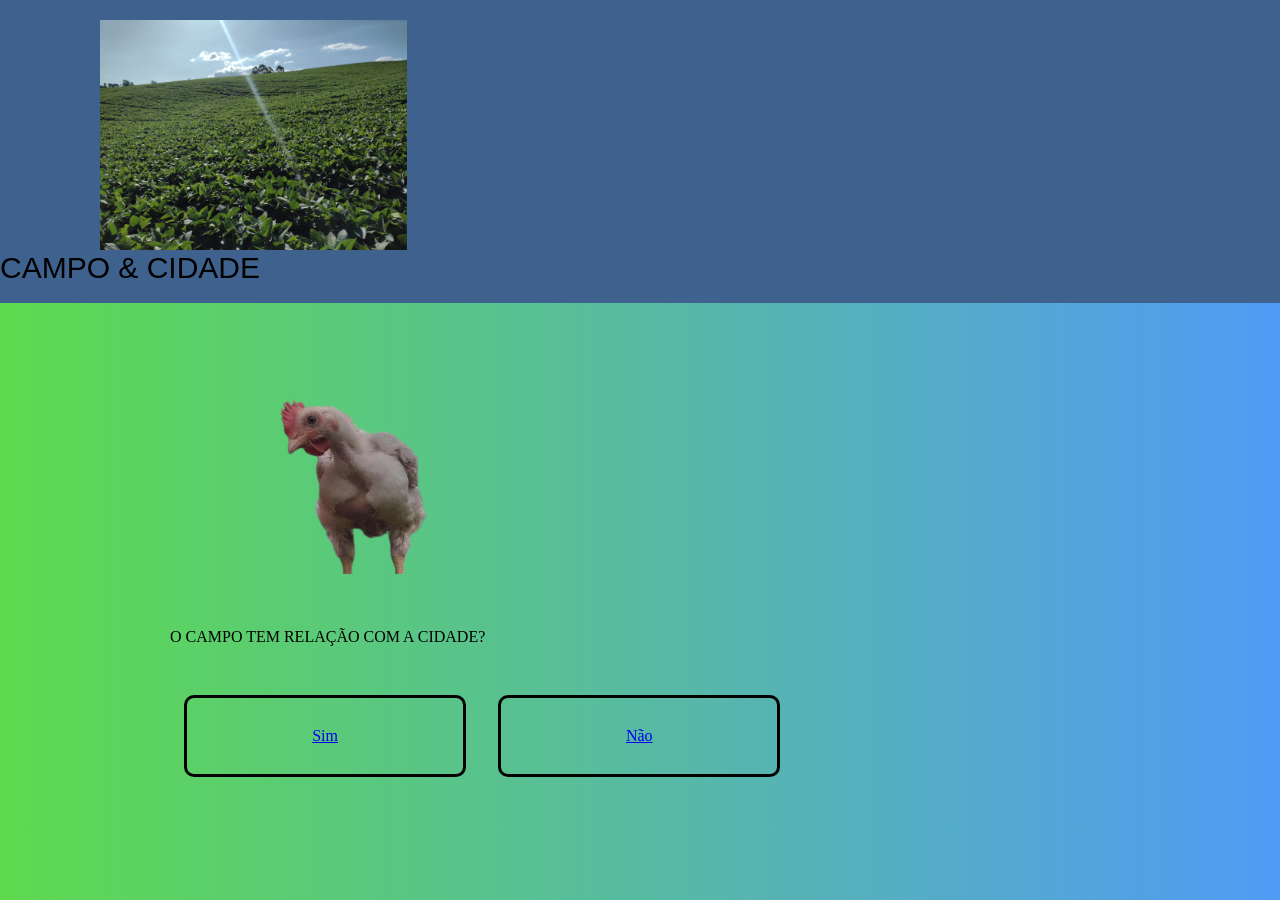
==== index.html @ bfb75e5d "r" ====
<!DOCTYPE html>
<html>
	<head>
		<meta charset="UTF-8">
        <meta name="viewport" content="width=device-width, initial-scale=1.0" />
		<title>Campo & Cidade</title>

		<link rel="stylesheet" href="resert.css">
		<link rel="stylesheet" href="style2.css">
	</head>
	<body>
		<header>
			<img class="cabecalho-imagem" src="IMG-20230105-WA0004.jpg" alt="foto de soja">
       
       <h1 class="titulo-principal">CAMPO & CIDADE</h1>
			

					

				
			</div>
		</header>
		<div class="caixa">
			<h2><img src="IMG_20211026_174432666_HDR-removebg-preview_3-removebg-preview.png"></h2>


			<h3>O CAMPO TEM RELAÇÃO COM A CIDADE?</h3>

			
			<div class="caixa">
				
		<main>
			<ul class="produtos">
				
				<li>
					<h4><a href="sim.html"> Sim</a></h4>
					
				</li>
				<li>
					<h4><a href="nao.html"> Não</a></h4>
					
				</li>
			</ul>
		</main>

		
	</body>   
</html>
---- resert.css ----
/* http://meyerweb.com/eric/tools/css/reset/ 
   v2.0 | 20110126
   License: none (public domain)
*/

html, body, div, span, applet, object, iframe,
h1, h2, h3, h4, h5, h6, p, blockquote, pre,
a, abbr, acronym, address, big, cite, code,
del, dfn, em, img, ins, kbd, q, s, samp,
small, strike, strong, sub, sup, tt, var,
b, u, i, center,
dl, dt, dd, ol, ul, li,
fieldset, form, label, legend,
table, caption, tbody, tfoot, thead, tr, th, td,
article, aside, canvas, details, embed, 
figure, figcaption, footer, header, hgroup, 
menu, nav, output, ruby, section, summary,
time, mark, audio, video {
	margin: 0;
	padding: 0;
	border: 0;
	font-size: 100%;
	font: inherit;
	vertical-align: baseline;
}
/* HTML5 display-role reset for older browsers */
article, aside, details, figcaption, figure, 
footer, header, hgroup, menu, nav, section {
	display: block;
}
body {
	line-height: 1;
}
ol, ul {
	list-style: none;
}
blockquote, q {
	quotes: none;
}
blockquote:before, blockquote:after,
q:before, q:after {
	content: '';
	content: none;
}
table {
	border-collapse: collapse;
	border-spacing: 0;
}
---- style2.css ----
header {
    background:  #3e628d;
	padding: 20px 0;
}
body{
    background: linear-gradient(to right, #5eda4e, #509bf5);}
.caixa {
	position: relative;
	width: 940px;
	margin: 0 auto;
}

nav {
	position: absolute;
	top: 110px;
	right: 0;
}

nav li {
	display: inline;
	margin: 0 0 0 15px;
}

nav a {
	text-transform: uppercase;
	color: #000000;
	font-weight: bold;
	font-size: 22px;
	text-decoration: none;
}

nav a:hover {
	color: #C78C19;
	text-decoration: underline;
}

.produtos {
	width: 940px;
	margin: 0 auto;
	padding: 50px 0;
}

.produtos li {
	display: inline-block;
	text-align: center;
	width: 30%;
	vertical-align: top;
	margin: 0 1.5%;
	padding: 30px 20px;
	box-sizing: border-box;
	border: 3px solid #000000;
	border-radius: 10px;
}

.produtos li:hover {
	border-color: #C78C19;
}

.produtos li:active {
	border-color: #088C19;	
}

.produtos li:hover h4 {
	font-size: 34px;
}

.produtos h3 {
	font-size: 30px;
	font-weight: bold;
}





main {
	width: 940px;
	margin: 0 auto;
}

form {
	margin: 40px 0;
}

form label, form legend {
	display:block;
	font-size: 20px;
	margin: 0 0 10px;
}

.input-padrao {
	display: block;
	margin: 0 0 20px;
	padding: 10px 25px;
	width: 50%;
}

.checkbox {
	margin: 20px 0;
}

.enviar {
	width:40%;
	padding: 15px 0;
	background: orange;
	color: white;
	font-weight: bold;
	font-size: 18px;
	border: none;
	border-radius: 5px;
	transition: 1s all;
	cursor: pointer;
}

.enviar:hover {
	background: darkorange;
	transform: scale(1.2);
}

table {
	margin: 20px 0 40px;
}

thead {
	background: #555555;
	color: white;
	font-weight: bold;
}

td, th {
	border: 1px solid #000000;
	padding: 8px 15px;
}



h2{
    font-size: 30px;
	font-weight: bold;
	
	padding: 50px
}

h1{
    
    font-size: 30px;
    font-family: 'Franklin Gothic Medium', 'Arial Narrow', Arial, sans-serif;
}

.cabecalho-imagem{
	width: 24%;
	margin-left:100px;
}
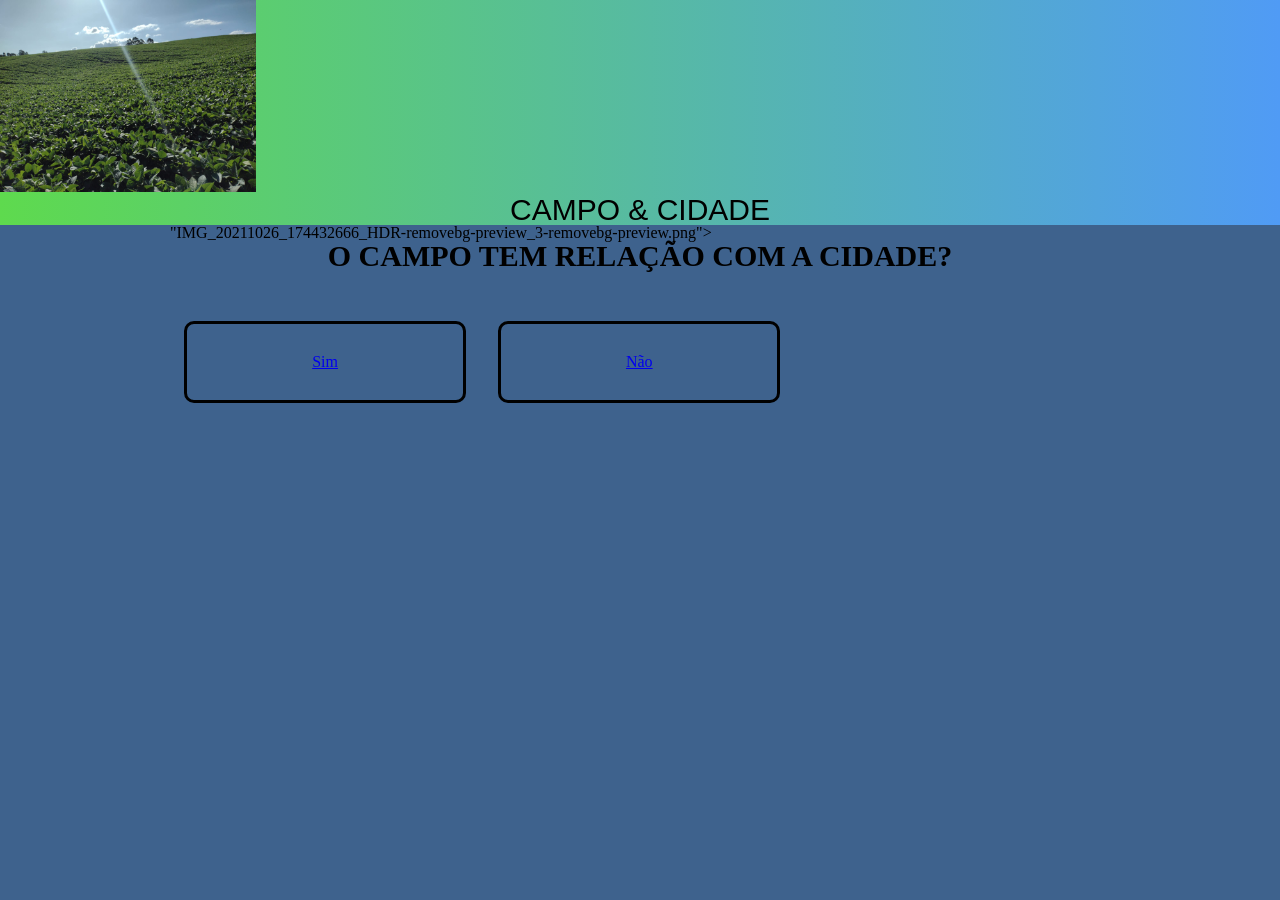
==== commit 5f390349: "dd" ====
--- a/index.html
+++ b/index.html
@@ -21,7 +21,7 @@
 			</div>
 		</header>
 		<div class="caixa">
-			<h2><img src="IMG_20211026_174432666_HDR-removebg-preview_3-removebg-preview.png"></h2>
+			<img class="frango">"IMG_20211026_174432666_HDR-removebg-preview_3-removebg-preview.png">
 
 
 			<h3>O CAMPO TEM RELAÇÃO COM A CIDADE?</h3>
--- a/style2.css
+++ b/style2.css
@@ -1,9 +1,10 @@
 header {
-    background:  #3e628d;
-	padding: 20px 0;
+	background: linear-gradient(to right, #5eda4e, #509bf5);
+    
+	
 }
 body{
-    background: linear-gradient(to right, #5eda4e, #509bf5);}
+    background:  #3e628d;}
 .caixa {
 	position: relative;
 	width: 940px;
@@ -95,28 +96,6 @@
 	width: 50%;
 }
 
-.checkbox {
-	margin: 20px 0;
-}
-
-.enviar {
-	width:40%;
-	padding: 15px 0;
-	background: orange;
-	color: white;
-	font-weight: bold;
-	font-size: 18px;
-	border: none;
-	border-radius: 5px;
-	transition: 1s all;
-	cursor: pointer;
-}
-
-.enviar:hover {
-	background: darkorange;
-	transform: scale(1.2);
-}
-
 table {
 	margin: 20px 0 40px;
 }
@@ -134,20 +113,26 @@
 
 
 
-h2{
+h3{
     font-size: 30px;
 	font-weight: bold;
-	
-	padding: 50px
+	text-align: center;
 }
 
-h1{
+ .titulo-principal{
     
     font-size: 30px;
-    font-family: 'Franklin Gothic Medium', 'Arial Narrow', Arial, sans-serif;
+    text-align: center;
+	font-family: Impact, Haettenschweiler, 'Arial Narrow Bold', sans-serif;
 }
 
 .cabecalho-imagem{
-	width: 24%;
-	margin-left:100px;
-}+	width: 20%;
+	
+	
+}
+
+.frango {
+	
+}
+
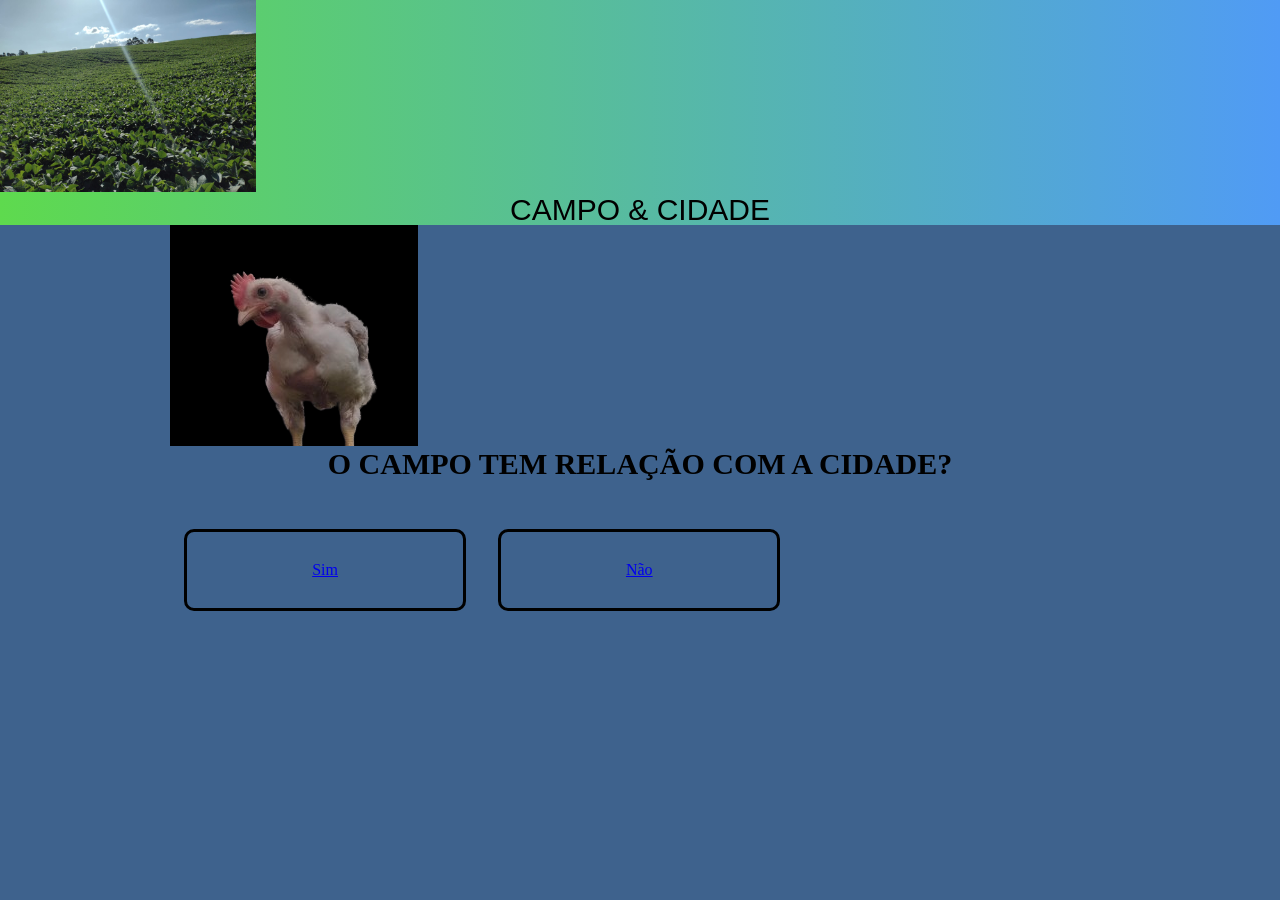
==== commit db1210d0: ";;" ====
--- a/index.html
+++ b/index.html
@@ -10,7 +10,7 @@
 	</head>
 	<body>
 		<header>
-			<img class="cabecalho-imagem" src="IMG-20230105-WA0004.jpg" alt="foto de soja">
+			<img class="cabecalho-imagem" src="soja.jpg" alt="foto de soja">
        
        <h1 class="titulo-principal">CAMPO & CIDADE</h1>
 			
@@ -21,7 +21,7 @@
 			</div>
 		</header>
 		<div class="caixa">
-			<img class="frango">"IMG_20211026_174432666_HDR-removebg-preview_3-removebg-preview.png">
+			<img class="frango" src="fran.png">
 
 
 			<h3>O CAMPO TEM RELAÇÃO COM A CIDADE?</h3>
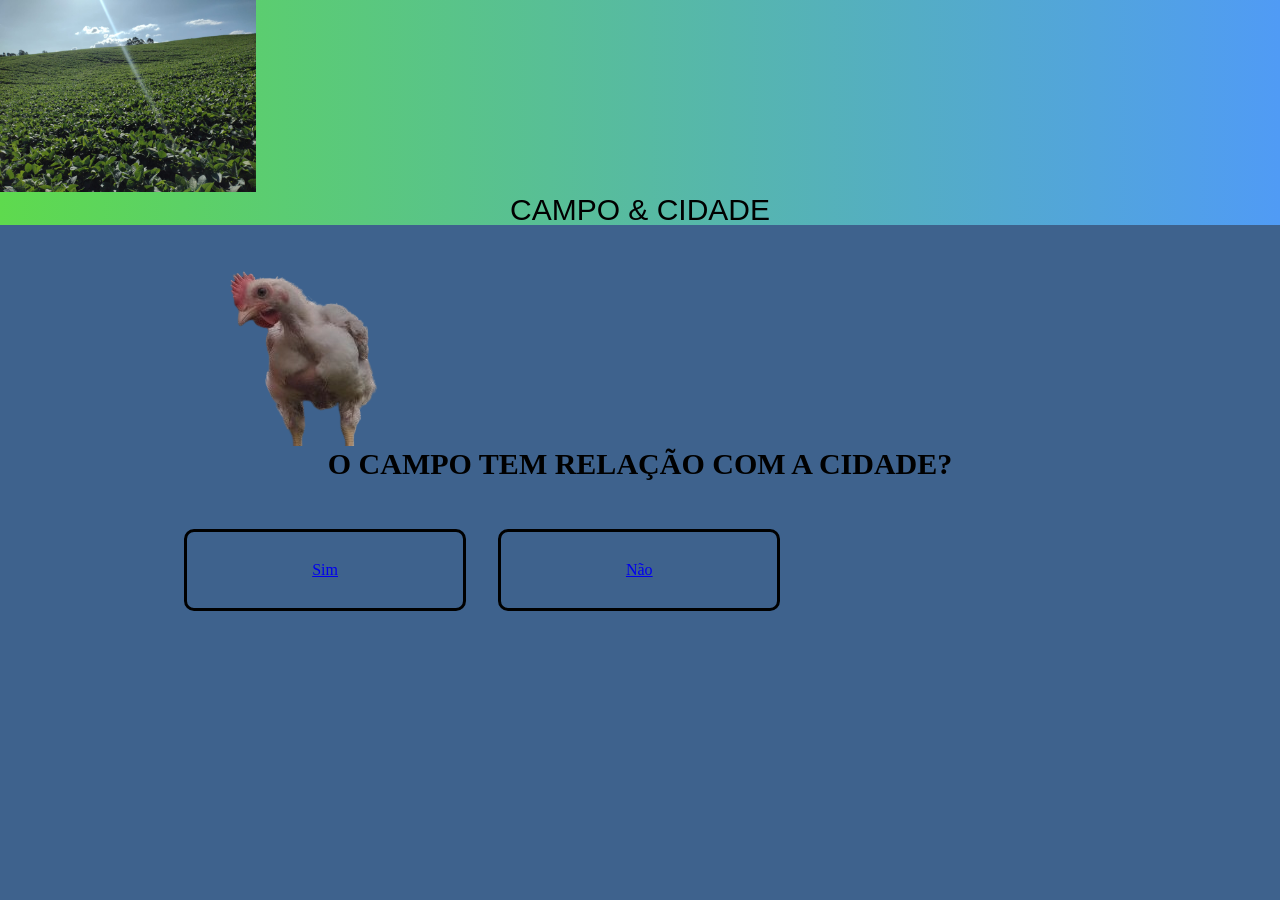
==== commit c8861a71: "ggg" ====
--- a/index.html
+++ b/index.html
@@ -21,7 +21,7 @@
 			</div>
 		</header>
 		<div class="caixa">
-			<img class="frango" src="fran.png">
+			<img class="frango" src="frang.png">
 
 
 			<h3>O CAMPO TEM RELAÇÃO COM A CIDADE?</h3>
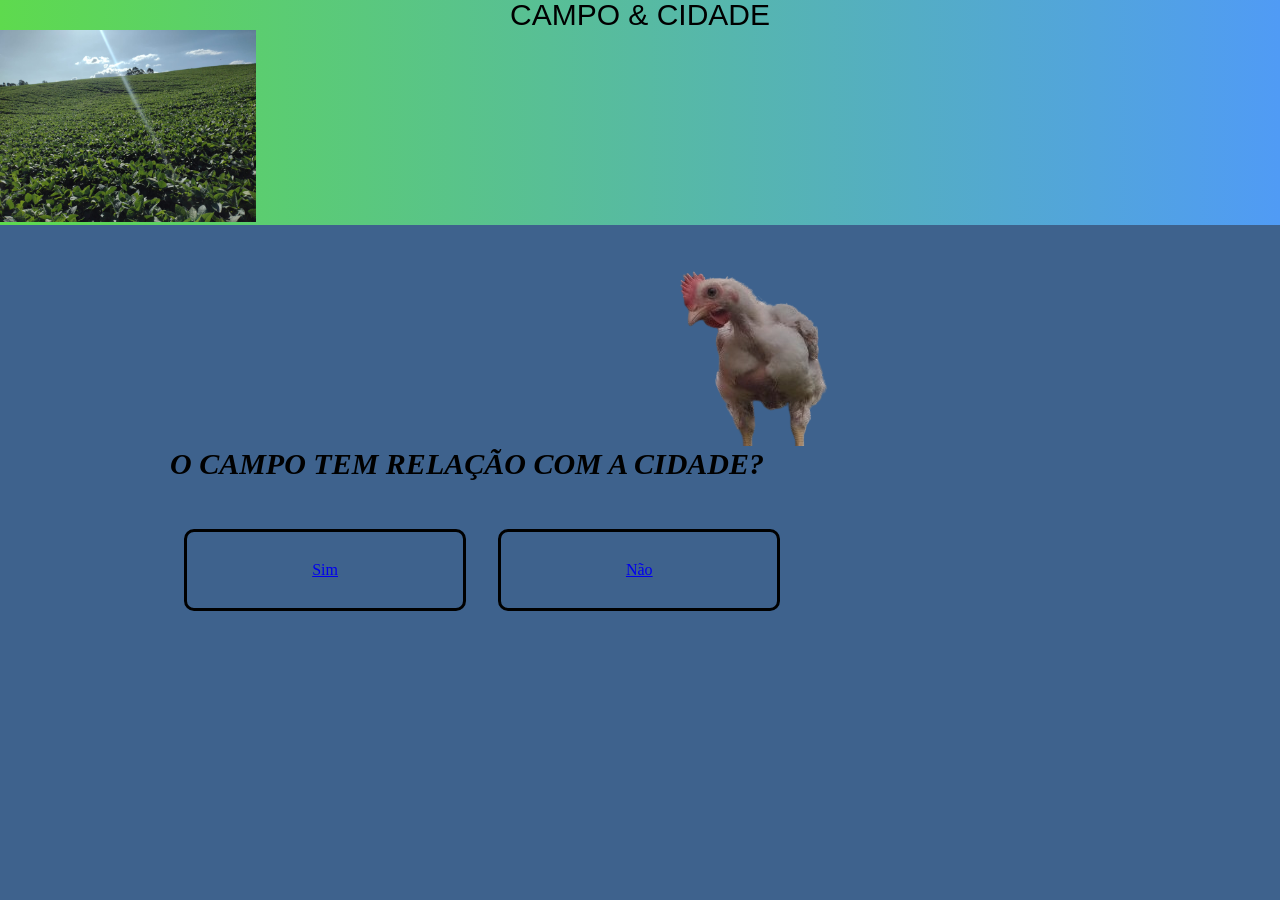
==== commit 050e391a: "sss" ====
--- a/index.html
+++ b/index.html
@@ -10,9 +10,10 @@
 	</head>
 	<body>
 		<header>
-			<img class="cabecalho-imagem" src="soja.jpg" alt="foto de soja">
+			
        
        <h1 class="titulo-principal">CAMPO & CIDADE</h1>
+	   <img class="cabecalho-imagem" src="soja.jpg" alt="foto de soja">
 			
 
 					
--- a/style2.css
+++ b/style2.css
@@ -116,7 +116,8 @@
 h3{
     font-size: 30px;
 	font-weight: bold;
-	text-align: center;
+	font-style: oblique;
+	text-align: left;
 }
 
  .titulo-principal{
@@ -133,6 +134,6 @@
 }
 
 .frango {
-	
+	margin-left: 450px;
 }
 
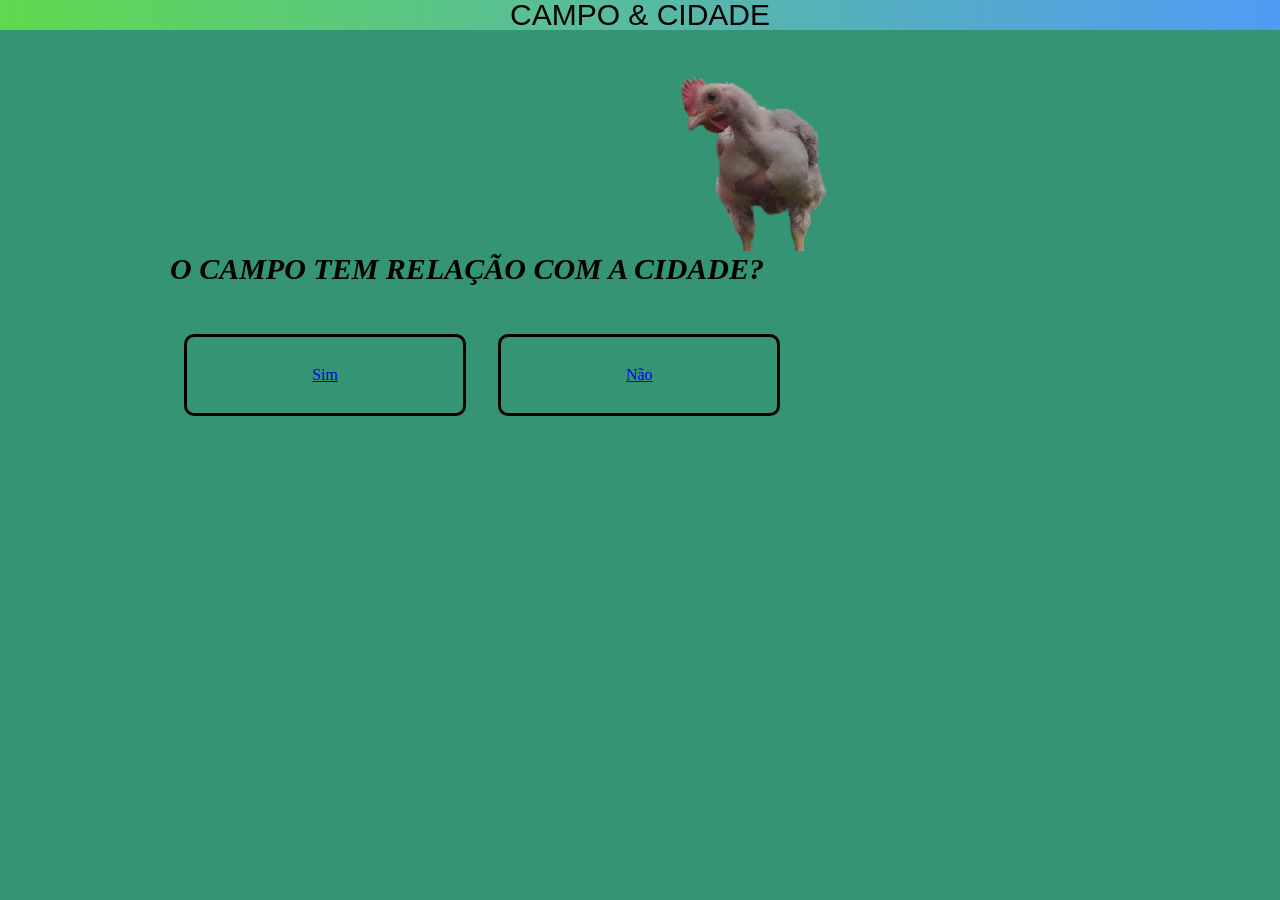
==== commit 038308e3: "vvv" ====
--- a/index.html
+++ b/index.html
@@ -13,8 +13,7 @@
 			
        
        <h1 class="titulo-principal">CAMPO & CIDADE</h1>
-	   <img class="cabecalho-imagem" src="soja.jpg" alt="foto de soja">
-			
+	  
 
 					
 
--- a/style2.css
+++ b/style2.css
@@ -4,7 +4,7 @@
 	
 }
 body{
-    background:  #3e628d;}
+    background:  #349474;}
 .caixa {
 	position: relative;
 	width: 940px;
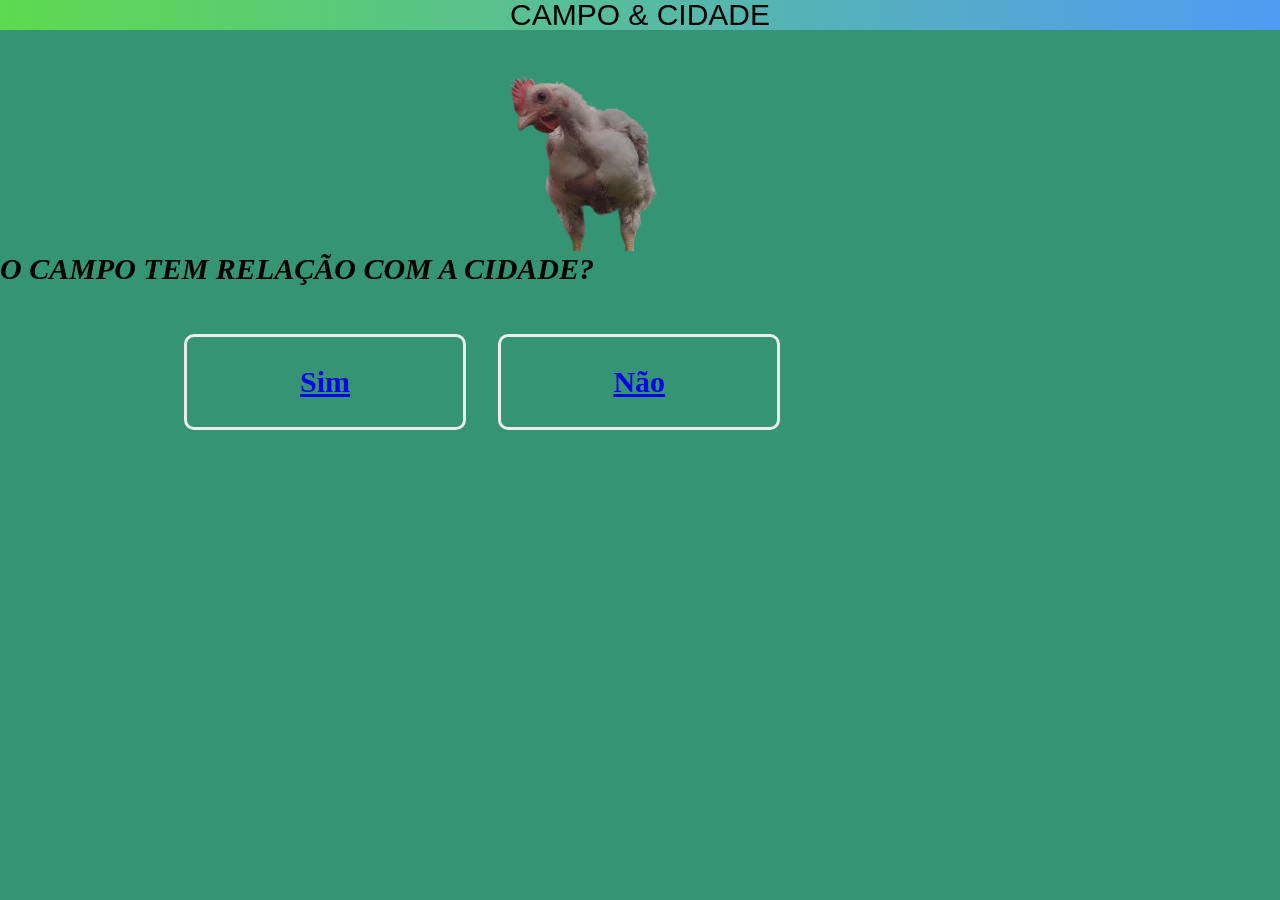
==== commit ddcf4119: "vv" ====
--- a/index.html
+++ b/index.html
@@ -18,7 +18,7 @@
 					
 
 				
-			</div>
+			
 		</header>
 		<div class="caixa">
 			<img class="frango" src="frang.png">
--- a/style2.css
+++ b/style2.css
@@ -7,8 +7,8 @@
     background:  #349474;}
 .caixa {
 	position: relative;
-	width: 940px;
-	margin: 0 auto;
+	/*width: 940px;
+	margin: 0 auto;*/
 }
 
 nav {
@@ -49,23 +49,23 @@
 	margin: 0 1.5%;
 	padding: 30px 20px;
 	box-sizing: border-box;
-	border: 3px solid #000000;
+	border: 3px solid #ececec;
 	border-radius: 10px;
 }
 
 .produtos li:hover {
-	border-color: #C78C19;
+	border-color: #2ce32f;
 }
 
 .produtos li:active {
-	border-color: #088C19;	
+	border-color: #50cfc4;	
 }
 
 .produtos li:hover h4 {
 	font-size: 34px;
 }
 
-.produtos h3 {
+.produtos h4 {
 	font-size: 30px;
 	font-weight: bold;
 }
@@ -75,11 +75,11 @@
 
 
 main {
-	width: 940px;
+	/*width: 940px;*/
 	margin: 0 auto;
 }
 
-form {
+/*form {
 	margin: 40px 0;
 }
 
@@ -87,14 +87,14 @@
 	display:block;
 	font-size: 20px;
 	margin: 0 0 10px;
-}
+}*/
 
-.input-padrao {
+/*.input-padrao {
 	display: block;
 	margin: 0 0 20px;
 	padding: 10px 25px;
 	width: 50%;
-}
+}*/
 
 table {
 	margin: 20px 0 40px;
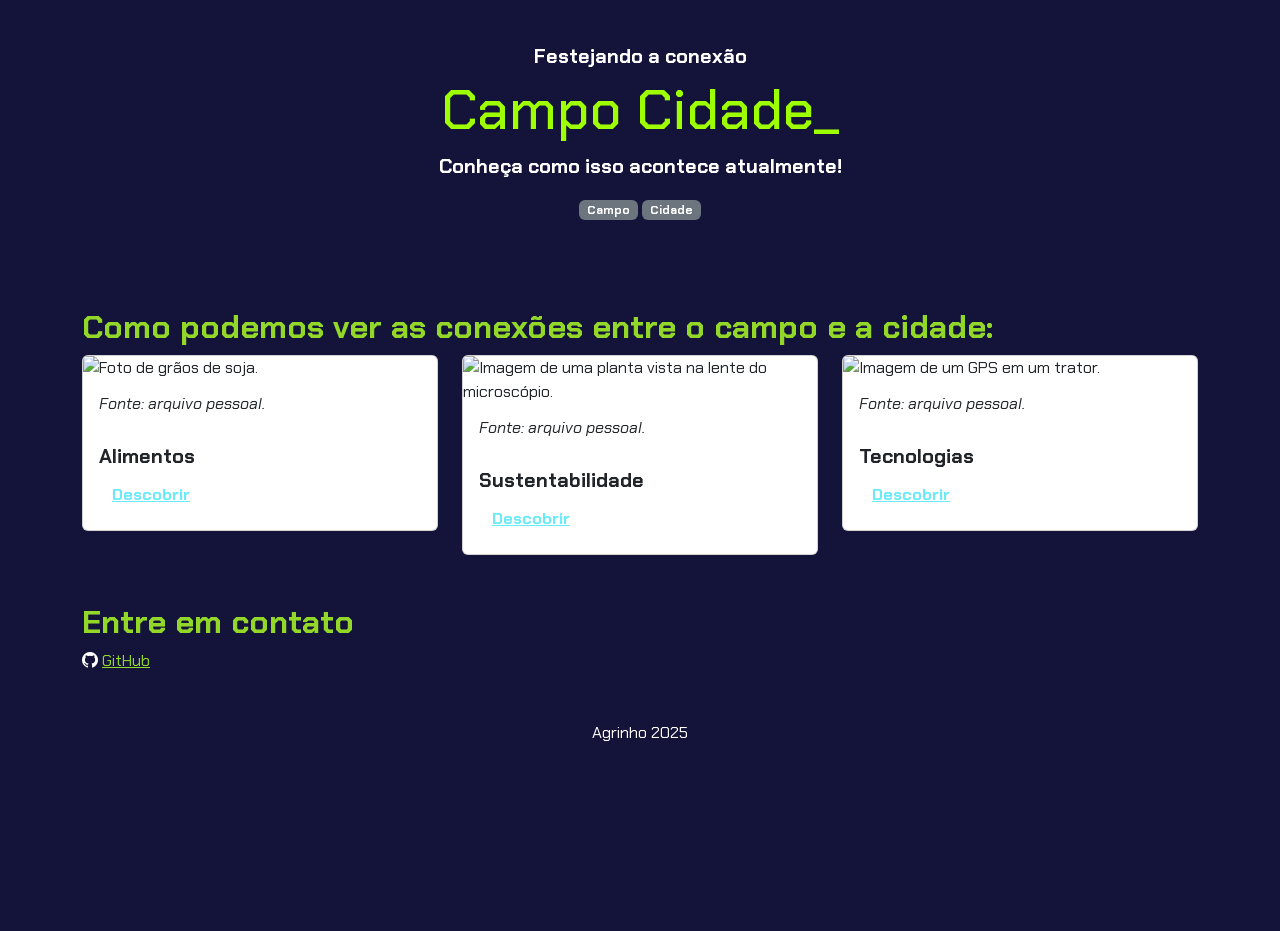
==== commit 98690d9f: "Add files via upload" ====
--- a/index.html
+++ b/index.html
@@ -1,48 +1,241 @@
 <!DOCTYPE html>
-<html>
-	<head>
-		<meta charset="UTF-8">
-        <meta name="viewport" content="width=device-width, initial-scale=1.0" />
-		<title>Campo & Cidade</title>
-
-		<link rel="stylesheet" href="resert.css">
-		<link rel="stylesheet" href="style2.css">
-	</head>
-	<body>
-		<header>
-			
-       
-       <h1 class="titulo-principal">CAMPO & CIDADE</h1>
-	  
-
-					
-
-				
-			
-		</header>
-		<div class="caixa">
-			<img class="frango" src="frang.png">
-
-
-			<h3>O CAMPO TEM RELAÇÃO COM A CIDADE?</h3>
-
-			
-			<div class="caixa">
-				
-		<main>
-			<ul class="produtos">
-				
-				<li>
-					<h4><a href="sim.html"> Sim</a></h4>
-					
-				</li>
-				<li>
-					<h4><a href="nao.html"> Não</a></h4>
-					
-				</li>
-			</ul>
-		</main>
-
-		
-	</body>   
-</html>
+<html lang="pt-br">
+
+<head>
+    <meta charset="UTF-8">
+    <meta name="viewport" content="width=device-width, initial-scale=1.0">
+    <link rel="stylesheet" href="reset.css">
+    <link href="https://cdn.jsdelivr.net/npm/bootstrap@5.3.2/dist/css/bootstrap.min.css" rel="stylesheet">
+    <link rel="stylesheet" href="https://cdn.jsdelivr.net/npm/bootstrap-icons@1.11.3/font/bootstrap-icons.min.css">
+    <link rel="stylesheet" href="style.css">
+    <title>Festejando a conexão</title>
+</head>
+
+<body>
+<div class="confetti" style="left: 1%;"></div>
+    <div class="confetti" style="left: 2%;"></div>
+    <div class="confetti" style="left: 3%;"></div>
+    <div class="confetti" style="left: 4%;"></div>
+    <div class="confetti" style="left: 5%;"></div>
+    <div class="confetti" style="left: 6%;"></div>
+    <div class="confetti" style="left: 7%;"></div>
+    <div class="confetti" style="left: 8%;"></div>
+    <div class="confetti" style="left: 9%;"></div>
+    <div class="confetti" style="left: 10%;"></div>
+    <div class="confetti" style="left: 11%;"></div>
+    <div class="confetti" style="left: 12%;"></div>
+    <div class="confetti" style="left: 13%;"></div>
+    <div class="confetti" style="left: 14%;"></div>
+    <div class="confetti" style="left: 15%;"></div>
+    <div class="confetti" style="left: 16%;"></div>
+    <div class="confetti" style="left: 17%;"></div>
+    <div class="confetti" style="left: 18%;"></div>
+    <div class="confetti" style="left: 19%;"></div>
+    <div class="confetti" style="left: 20%;"></div>
+    <div class="confetti" style="left: 21%;"></div>
+    <div class="confetti" style="left: 22%;"></div>
+    <div class="confetti" style="left: 23%;"></div>
+    <div class="confetti" style="left: 24%;"></div>
+    <div class="confetti" style="left: 25%;"></div>
+    <div class="confetti" style="left: 26%;"></div>
+    <div class="confetti" style="left: 27%;"></div>
+    <div class="confetti" style="left: 28%;"></div>
+    <div class="confetti" style="left: 29%;"></div>
+    <div class="confetti" style="left: 30%;"></div>
+    <div class="confetti" style="left: 31%;"></div>
+    <div class="confetti" style="left: 32%;"></div>
+    <div class="confetti" style="left: 33%;"></div>
+    <div class="confetti" style="left: 34%;"></div>
+    <div class="confetti" style="left: 35%;"></div>
+    <div class="confetti" style="left: 36%;"></div>
+    <div class="confetti" style="left: 37%;"></div>
+    <div class="confetti" style="left: 38%;"></div>
+    <div class="confetti" style="left: 39%;"></div>
+    <div class="confetti" style="left: 40%;"></div>
+    <div class="confetti" style="left: 41%;"></div>
+    <div class="confetti" style="left: 42%;"></div>
+    <div class="confetti" style="left: 43%;"></div>
+    <div class="confetti" style="left: 44%;"></div>
+    <div class="confetti" style="left: 45%;"></div>
+    <div class="confetti" style="left: 46%;"></div>
+    <div class="confetti" style="left: 47%;"></div>
+    <div class="confetti" style="left: 48%;"></div>
+    <div class="confetti" style="left: 49%;"></div>
+    <div class="confetti" style="left: 50%;"></div>
+    <div class="confetti" style="left: 51%;"></div>
+    <div class="confetti" style="left: 52%;"></div>
+    <div class="confetti" style="left: 53%;"></div>
+    <div class="confetti" style="left: 54%;"></div>
+    <div class="confetti" style="left: 55%;"></div>
+    <div class="confetti" style="left: 56%;"></div>
+    <div class="confetti" style="left: 57%;"></div>
+    <div class="confetti" style="left: 58%;"></div>
+    <div class="confetti" style="left: 59%;"></div>
+    <div class="confetti" style="left: 60%;"></div>
+    <div class="confetti" style="left: 61%;"></div>
+    <div class="confetti" style="left: 62%;"></div>
+    <div class="confetti" style="left: 63%;"></div>
+    <div class="confetti" style="left: 64%;"></div>
+    <div class="confetti" style="left: 65%;"></div>
+    <div class="confetti" style="left: 66%;"></div>
+    <div class="confetti" style="left: 67%;"></div>
+    <div class="confetti" style="left: 68%;"></div>
+    <div class="confetti" style="left: 69%;"></div>
+    <div class="confetti" style="left: 70%;"></div>
+    <div class="confetti" style="left: 71%;"></div>
+    <div class="confetti" style="left: 72%;"></div>
+    <div class="confetti" style="left: 73%;"></div>
+    <div class="confetti" style="left: 74%;"></div>
+    <div class="confetti" style="left: 75%;"></div>
+    <div class="confetti" style="left: 76%;"></div>
+    <div class="confetti" style="left: 77%;"></div>
+    <div class="confetti" style="left: 78%;"></div>
+    <div class="confetti" style="left: 79%;"></div>
+    <div class="confetti" style="left: 80%;"></div>
+    <div class="confetti" style="left: 81%;"></div>
+    <div class="confetti" style="left: 82%;"></div>
+    <div class="confetti" style="left: 83%;"></div>
+    <div class="confetti" style="left: 84%;"></div>
+    <div class="confetti" style="left: 85%;"></div>
+    <div class="confetti" style="left: 86%;"></div>
+    <div class="confetti" style="left: 87%;"></div>
+    <div class="confetti" style="left: 88%;"></div>
+    <div class="confetti" style="left: 89%;"></div>
+    <div class="confetti" style="left: 90%;"></div>
+    <div class="confetti" style="left: 91%;"></div>
+    <div class="confetti" style="left: 92%;"></div>
+    <div class="confetti" style="left: 93%;"></div>
+    <div class="confetti" style="left: 94%;"></div>
+    <div class="confetti" style="left: 95%;"></div>
+    <div class="confetti" style="left: 96%;"></div>
+    <div class="confetti" style="left: 97%;"></div>
+    <div class="confetti" style="left: 98%;"></div>
+    <div class="confetti" style="left: 99%;"></div>
+    <div class="confetti" style="left: 100%;"></div>
+
+    <header class="container text-center">
+        <h1 class="lead">Festejando a conexão</h1>
+        <h1>Campo Cidade_</h1>
+        <p class="lead">Conheça como isso acontece atualmente!</p>
+        <div>
+            <p class="badge bg-secondary">Campo</p>
+            <p class="badge bg-secondary">Cidade</p>
+        </div>
+    </header>
+
+    <main class="container mt-5">
+        <h2>Como podemos ver as conexões entre o campo e a cidade:</h2>
+        <div class="row">
+            <!-- Tópico 1 -->
+            <div class="col align-self-start">
+                <div class="card">
+                    <img src="img/alim/soja.jpg" class="card-img-top" alt="Foto de grãos de soja.">
+                    <p class="image-reference">Fonte: arquivo pessoal.</p>
+                    <div class="card-body">
+                        <h5 class="card-title">Alimentos</h5>
+                        <label for="modal1-toggle" class="btn btn-link">Descobrir</label>
+                    </div>
+                </div>
+            </div>
+            <!-- Tópico 2 -->
+            <div class="col-md-4">
+                <div class="card">
+                    <img src="img/sust/mic.jpg" class="card-img-top" alt="Imagem de uma planta vista na lente do microscópio.">
+                    <p class="image-reference">Fonte: arquivo pessoal.</p>
+                    <div class="card-body">
+                        <h5 class="card-title">Sustentabilidade</h5>
+                        <label for="modal2-toggle" class="btn btn-link">Descobrir</label>
+                    </div>
+                </div>
+            </div>
+            <!-- Tópico 3 -->
+            <div class="col-md-4">
+                <div class="card">
+                    <img src="img/tec/gps.jpg" class="card-img-top" alt="Imagem de um GPS em um trator.">
+                    <p class="image-reference">Fonte: arquivo pessoal.</p>
+                    <div class="card-body">
+                        <h5 class="card-title">Tecnologias</h5>
+                        <label for="modal3-toggle" class="btn btn-link">Descobrir</label>
+                    </div>
+                </div>
+            </div>
+        </div>
+
+        <!-- Aprofundamento 1 -->
+        <input type="checkbox" id="modal1-toggle" class="modal-toggle">
+        <div class="modal">
+            <div class="modal-dialog">
+                <div class="modal-content">
+                    <div class="modal-header">
+                        <h5 class="modal-title">Alimentos</h5>
+                        <label for="modal1-toggle" class="btn-close" aria-label="Close"></label>
+                    </div>
+                    <div class="modal-body">
+                        <p>A conexão entre agricultores e os consumidores, são boas para ambos.</p>
+                        <p>Os produtos chegam mais rápido às prateleiras dos supermercados e gerando menos perdas.</p>
+                        <p>Com menos perdas, os alimentos se tornam mais baratos e consequentemente com mais qualidade.</p>
+                        <img src="img/alim/frango.jpg" class="img-fluid w-100" alt="Imagem um frango.">
+                        <p class="image-reference">Fonte: arquivo pessoal.</p>
+                    </div>
+                    <div class="modal-footer">
+                        <a href="alimentos.html">Saiba mais</a>
+                    </div>
+                </div>
+            </div>
+        </div>
+
+        <!-- Aprofundamento 2 -->
+        <input type="checkbox" id="modal2-toggle" class="modal-toggle">
+        <div class="modal">
+            <div class="modal-dialog">
+                <div class="modal-content">
+                    <div class="modal-header">
+                        <h5 class="modal-title">Sustentabilidade</h5>
+                        <label for="modal2-toggle" class="btn-close" aria-label="Close"></label>
+                    </div>
+                    <div class="modal-body">
+                        <p>As conexões permitem pesquisas e inovações chegarem aos agricultores.</p>
+                        <p>Sejam novos manejos ou práticas agrícolas que reduzam os impactos no meio ambiente e entre outras situações.</p>
+                        <img src="img/sust/mil.jpg" class="img-fluid w-100" alt="Imagem de uma plantação de milho.">
+                        <p class="image-reference">Fonte: arquivo pessoal.</p>
+                    </div>
+                    <div class="modal-footer">
+                        <a href="sustentabilidade.html">Saiba mais</a>
+                    </div>
+                </div>
+            </div>
+        </div>
+
+        <!-- Aprofundamento 3 -->
+        <input type="checkbox" id="modal3-toggle" class="modal-toggle">
+        <div class="modal">
+            <div class="modal-dialog">
+                <div class="modal-content">
+                    <div class="modal-header">
+                        <h5 class="modal-title">Tecnologias</h5>
+                        <label for="modal3-toggle" class="btn-close" aria-label="Close"></label>
+                    </div>
+                    <div class="modal-body">
+                        <p>As interações entre o campo e a cidade aproximam as tecnologias dos agricultores, possibilitando a comunicação, inovações e pesquisas.</p>
+                        <img src="img/tec/cal1.jpg" alt="Imagem de uma calcareadeira." class="img-fluid w-100">
+                        <p class="image-reference">Fonte: arquivo pessoal.</p>
+                    </div>
+                    <div class="modal-footer">
+                        <a href="tecnologias.html">Saiba mais</a>
+                    </div>
+                </div>
+            </div>
+        </div>
+    </main>
+
+    <footer class="container py-5">
+        <h2>Entre em contato</h2>
+        <div>
+            <i class="bi bi-github"></i>
+            <a href="https://github.com/adriane08">GitHub</a>
+        </div>
+        <p class="my-5 text-center">Agrinho 2025</p>
+    </footer>
+</body>
+
+</html>
--- a/style.css
+++ b/style.css
@@ -0,0 +1,320 @@
+@import url('https://fonts.googleapis.com/css2?family=Chakra+Petch:ital,wght@0,300;0,400;0,500;0,600;0,700;1,300;1,400;1,500;1,600;1,700&display=swap');
+
+:root {
+    --cor-principal: #ffffff;
+    --cor-secundaria: #acff26d5;
+    --cor-terciaria: #9dff00;
+    --cor-destaque: #49e7f8d0;
+}
+.content {
+    text-align: center;
+    padding-top: 20vh; /* Empurra o conteúdo para baixo */
+    position: relative; /* Para garantir que o conteúdo fique sobre os confetes */
+    z-index: 1; /* Garante que o texto fique acima dos confetes */
+}
+
+.content h1 {
+    font-size: 3em;
+    margin-bottom: 10px;
+}
+
+.content p {
+    font-size: 1.2em;
+}
+
+/* Estilos para cada confete individual */
+.confetti {
+    position: absolute; /* Permite posicionar os confetes livremente */
+    width: 7px; /* Tamanho padrão um pouco menor */
+    height: 7px; /* Tamanho padrão um pouco menor */
+    background-color: #ffcc00; /* Cor padrão do confete (amarelo) */
+    border-radius: 50%; /* Faz o confete redondo */
+    opacity: 0; /* Começa invisível */
+    animation: fall 5s linear forwards; /* Aplica a animação de queda */
+    will-change: transform, opacity; /* Otimização de performance para animações */
+    filter: drop-shadow(0 0 1px rgba(0,0,0,0.05)); /* Uma sombra sutil */
+}
+
+/* MUITAS VARIAÇÕES PARA OS CONFETES */
+/* Isso ajuda a criar um efeito mais orgânico e menos repetitivo */
+
+/* Variação 1: Rosa, tamanhos diferentes, atrasos variados */
+.confetti:nth-child(2n) {
+    background-color: #ff6699; /* Rosa */
+    width: 9px;
+    height: 9px;
+    animation-delay: 0.5s;
+    animation-duration: 4.8s;
+}
+
+/* Variação 2: Azul, formas levemente diferentes */
+.confetti:nth-child(3n) {
+    background-color: #66ccff; /* Azul */
+    width: 6px;
+    height: 6px;
+    border-radius: 20%; /* Quadrado */
+    animation-delay: 1.2s;
+    animation-duration: 5.5s;
+}
+
+/* Variação 3: Verde, rotação inicial e mais rápida */
+.confetti:nth-child(4n) {
+    background-color: #99ff66; /* Verde */
+    width: 8px;
+    height: 8px;
+    animation-delay: 0.8s;
+    animation-duration: 4.2s;
+    transform: rotate(45deg); /* Começa um pouco rotacionado */
+}
+
+/* Variação 4: Roxo, mais lento */
+.confetti:nth-child(5n) {
+    background-color: #cc66ff; /* Roxo */
+    width: 10px;
+    height: 10px;
+    animation-delay: 1.8s;
+    animation-duration: 6s;
+}
+
+/* Variação 5: Laranja, menor e com mais atraso */
+.confetti:nth-child(6n) {
+    background-color: #ff9900; /* Laranja */
+    width: 5px;
+    height: 5px;
+    animation-delay: 2.5s;
+    animation-duration: 3.8s;
+}
+
+/* Variação 6: Ciano, rotação diferente */
+.confetti:nth-child(7n) {
+    background-color: #00ffff; /* Ciano */
+    width: 8px;
+    height: 8px;
+    border-radius: 30%; /* Levemente arredondado */
+    animation-delay: 0.3s;
+    animation-duration: 5.2s;
+}
+
+/* Variação 7: Magenta, mais espesso */
+.confetti:nth-child(8n) {
+    background-color: #ff00ff; /* Magenta */
+    width: 11px;
+    height: 11px;
+    animation-delay: 1s;
+    animation-duration: 4.7s;
+}
+
+/* Variação 8: Ouro, mais demorado */
+.confetti:nth-child(9n) {
+    background-color: #daa520; /* Goldenrod */
+    width: 7px;
+    height: 7px;
+    animation-delay: 2.2s;
+    animation-duration: 6.5s;
+}
+
+/* Variação 9: Índigo, rápido */
+.confetti:nth-child(10n) {
+    background-color: #4b0082; /* Indigo */
+    width: 6px;
+    height: 6px;
+    animation-delay: 0.7s;
+    animation-duration: 3.5s;
+}
+
+/* Variação 10: Prata, formato de estrela (simulado) */
+.confetti:nth-child(11n) {
+    background-color: #c0c0c0; /* Silver */
+    width: 9px;
+    height: 9px;
+    border-radius: 0; /* Remove borda redonda */
+    transform: rotate(15deg); /* Simula um formato diferente */
+    animation-delay: 1.5s;
+    animation-duration: 4.9s;
+}
+
+/* Variação 11: Amarelo-esverdeado */
+.confetti:nth-child(12n) {
+    background-color: #adff2f; /* GreenYellow */
+    width: 8px;
+    height: 8px;
+    animation-delay: 0.9s;
+    animation-duration: 5.1s;
+}
+
+/* Variação 12: Azul-celeste */
+.confetti:nth-child(13n) {
+    background-color: #87ceeb; /* SkyBlue */
+    width: 7px;
+    height: 7px;
+    animation-delay: 1.3s;
+    animation-duration: 4.6s;
+}
+
+/* Variação 13: Vermelho-coral */
+.confetti:nth-child(14n) {
+    background-color: #ff7f50; /* Coral */
+    width: 10px;
+    height: 10px;
+    animation-delay: 0.6s;
+    animation-duration: 5.8s;
+}
+
+
+/* Definição da animação 'fall' */
+@keyframes fall {
+    0% {
+        transform: translateY(-50px) rotate(0deg); /* Começa 50px acima do topo da tela, sem rotação */
+        opacity: 0; /* Totalmente invisível */
+    }
+    10% {
+        opacity: 1; /* Torna-se visível rapidamente no início da queda */
+    }
+    100% {
+        transform: translateY(100vh) rotate(720deg); /* Cai até 100% da altura da viewport, girando duas vezes */
+        opacity: 0; /* Desaparece ao sair da tela */
+    }
+}
+.modal-toggle {
+    display: none;
+}
+
+
+.modal {
+    display: none;
+    position: fixed;
+    top: 0;
+    left: 0;
+    width: 100%;
+    height: 100%;
+    background: rgba(0, 0, 0, 0.5); 
+    z-index: 1050;
+    justify-content: center;
+    align-items: center;
+}
+
+.modal-toggle:checked + .modal {
+    display: flex;
+}
+
+.modal-dialog {
+    max-width: 500px;
+    width: 90%;
+    margin: auto;
+}
+
+.modal-content {
+    background: #fff;
+    border-radius: 0.3rem;
+    box-shadow: 0 0.5rem 1rem rgba(0, 0, 0, 0.15);
+}
+
+
+.modal-header {
+    padding: 1rem;
+    border-bottom: 1px solid #dee2e6;
+    display: flex;
+    justify-content: space-between;
+    align-items: center;
+}
+
+
+.modal-title {
+    margin: 0;
+    font-size: 1.25rem;
+}
+
+
+.btn-close {
+    cursor: pointer;
+    background: transparent;
+    border: none;
+    font-size: 1rem;
+    line-height: 1;
+    padding: 0.25rem;
+}
+
+
+.btn-close::before {
+    content: "×";
+    font-size: 1.5rem;
+    color: #ffffff;
+}
+
+
+.modal-body {
+    padding: 1rem;
+}
+
+
+.modal-footer {
+    padding: 1rem;
+    border-top: 1px solid #dee2e6;
+    text-align: right;
+}
+
+
+.modal-toggle:checked + .modal ~ .modal {
+    display: none;
+}
+
+div.modal-content {
+    background-color: #14143a;
+}
+
+body {
+    font-family: 'Chakra Petch', sans-serif;
+    color: var(--cor-principal);
+    background-color: #14143a;
+}
+
+
+h2,
+h5 {
+    color: var(--cor-secundaria);
+    font-weight: 700;
+}
+
+
+.lead,
+.btn-link {
+    color: var(--cor-destaque);
+    font-weight: 700;
+}
+
+.lead {
+    color: var(--cor-principal);
+    font-weight: 700;
+}
+
+a,
+.btn-link:hover {
+    color: var(--cor-secundaria)
+}
+
+a:hover {
+    color: var(--cor-destaque);
+}
+
+h1 {
+    color: var(--cor-terciaria);
+    font-size: clamp(2rem, 5vw, 3.5rem);
+}
+
+header {
+    background-image: url('img/fundo.jpg');
+    background-size: cover;
+    background-position: center;
+    margin-block-start: 1.25rem;
+    padding: 1.5rem;
+    min-height: 20vh;
+    display: flex;
+    flex-direction: column;
+    align-items: center;
+    justify-content: center;
+}
+
+.image-reference {
+    margin: 0.75rem 1rem;
+    font-style: italic;
+}
